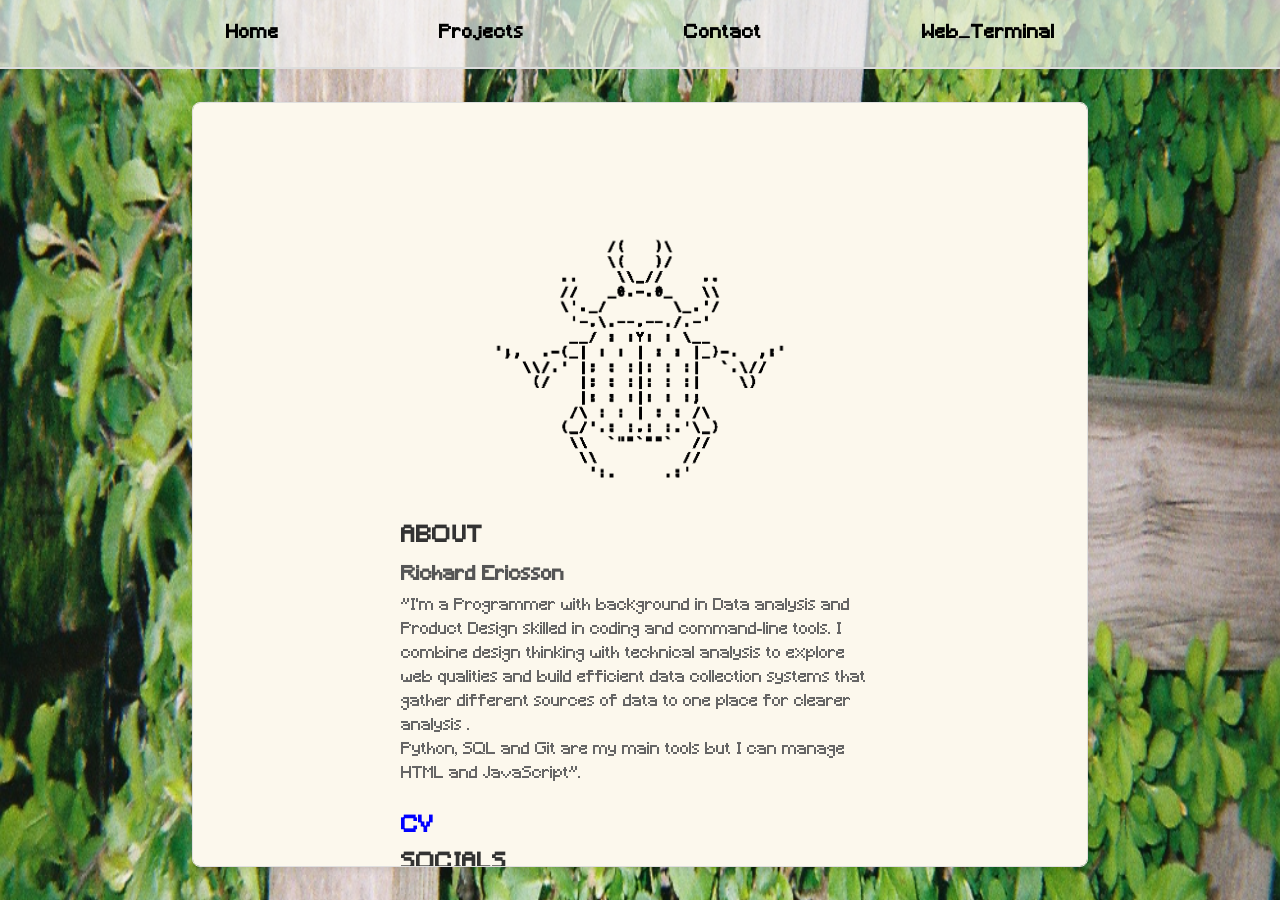
==== index.html @ 594f812b "fixing paths" ====
<!DOCTYPE html>
<html lang="en">
<head>
    <meta charset="UTF-8">
    <meta http-equiv="X-UA-Compatible" content="IE=edge">
    <meta name="viewport" content="width=device-width, initial-scale=1.0">
    <title>🪲 richie_le_bug</title>
    <link rel="stylesheet" href="style.css">
</head>

<body>

    <div class="background-image"></div>
    
    <div id="header" class="header">
        <div id="nav-bar">
            <div id="nav-links">
                <a href="index.html" class="current">Home</a> <!-- Current page highlighted -->
                <a href="projects/projects.html">Projects</a>
                <a href="contact/contact.html">Contact</a>
                <a href="web_terminal/web_terminal.html">Web_Terminal</a>
            </div>
        </div>
    </div>

    <div class="main-content">
        
        <div class="scroll-panel">
            <!-- Content container for centering with left alignment -->
            <div class="content-container">

                <div class="bug-banner" alt="bug ascii"> <!-- Placeholder for bug animation/banner -->
                    <img src="/images/giffycanvas.gif" alt="Bug animation" class="bug-image">
                </div>


                <div class="about-section">
                    <h3>About</h3>
                    <h4>Richard Ericsson</h4>
                    <p>"I'm a Programmer with background in Data analysis and Product Design skilled in coding and command-line tools. I combine design thinking with technical analysis to explore web qualities and build efficient data collection systems that gather different sources of data to one place for clearer analysis . </br>Python, SQL and Git are my main tools but I can manage HTML and JavaScript".</p>

                    <!-- CV Section -->
                    <a href="https://drive.proton.me/urls/0M20DDVFCW#IiRGM17WCxxE" 
                       target="_blank" 
                       class="cv-link">
                       CV
                    </a>

                    <!-- Social Links -->
                    <h3>SOCIALS</h3>
                    <div class="social-links">
                        <a href="https://www.are.na/richard-ericsson/all"
                           target="_blank">
                            Are.na
                        </a>
                        <a href="https://github.com/richie-le-bug"
                           target="_blank">
                            GitHub
                        </a>
                        <a href="mailto:richie_lebug@proton.me"
                           target="_blank">
                            Email
                        </a>
                    </div>
        
                    <!-- Services -->
                    <h3>Services</h3>
                    <ul class="services-list">
                        <li>Data pipelines</li>
                        <li>Data base management systems</li>
                        <li>Interactive dashboards</li>
                        <li>Data presentation and story-telling</li>
                        <li>Consulting about incorporation of data service technology</li>
                    </ul>
                    
                    <a href="projects/projects.html" class="project-link">GO CHECK MY PROJECTS!</a>

                    <div class="project-gif">
                    </div>
                    
                    <!-- Example: Placeholder for image/animation -->
                    <!--
                    <div class="image-container">
                        <img src="your-image.jpg" alt="Description">
                        <p style="font-size: 0.9rem; color: #777; margin-top: 0.5rem;">
                            Optional caption for your image or animation
                        </p>
                    </div>
                    -->
                    
                    <!-- Example: Additional content to make it scrollable -->
                    <!--
                    <h3>Additional Content</h3>
                    <p>This is additional content that will make the panel scrollable when it exceeds the height.</p>
                    <p>Lorem ipsum dolor sit amet, consectetur adipiscing elit. Sed do eiusmod tempor incididunt ut labore et dolore magna aliqua. Ut enim ad minim veniam, quis nostrud exercitation ullamco laboris nisi ut aliquip ex ea commodo consequat.</p>
                    <p>Duis aute irure dolor in reprehenderit in voluptate velit esse cillum dolore eu fugiat nulla pariatur. Excepteur sint occaecat cupidatat non proident, sunt in culpa qui officia deserunt mollit anim id est laborum.</p>
                    -->
                </div>
            </div>
        </div>
    </div>

    <script src="script.js"></script>
</body>
</html>
---- style.css ----
@font-face {
    font-family: 'Minecraft';
    src: url('fonts/Minecraft.ttf') format('truetype');
    font-weight: normal;
    font-style: normal;
}

* {
    margin: 0;
    padding: 0;
    box-sizing: border-box;
}

html, body {
    height: 100%;
    overflow: hidden; /* Prevent scrolling on entire body */
}

body {
    margin: 0;
    padding: 0;
    font-family: 'Minecraft'; 
    background: #f5f5f5;
    display: flex;
    flex-direction: column;
    height: 100vh;
}

/* Top Navigation Bar */
.header {
    background: #f5f5f5ab;
    padding: 1rem 0;
    width: 100%;
    border-bottom: 2px solid #ddd; /* Divider for top bar */
    flex-shrink: 0; /* Prevent shrinking */
}

/* Background Image Container */
.background-image {
    position: fixed;
    top: 0;
    left: 0;
    width: 100%;
    height: 100%;
    z-index: -1; /* Places it behind all content */
    background-image: url('images/IMG_7456.jpg'); 
    background-size: cover; /* Covers entire area */
    background-position: center; /* Centers the image */
    background-repeat: no-repeat; /* Prevents tiling */
    background-attachment: fixed; /* Keeps it fixed while scrolling */
}

#nav-links {
    display: flex;
    justify-content: center;
    gap: 8rem; /* Adjusted spacing */
}

#nav-links a {
    color: #000;
    text-decoration: none;
    font-weight: bold;
    font-size: 1.1rem;
    letter-spacing: 1px; /* Pixel font spacing */
    padding: 0.5rem 1rem;
    position: relative;
    transition: color 0.3s ease;
}

#nav-links a:hover {
    color: blue;
}

/* Current page highlight effect */
#nav-links a.current {
    color: blue;
}

#nav-links a.current::after {
    content: '';
    position: absolute;
    bottom: -8px;
    left: 50%;
    transform: translateX(-50%);
    width: 8px;
    height: 8px;
    background-color: blue;
    border-radius: 50%;
}

/* Main Content - Fill remaining space */
.bug-banner {
    padding-bottom: 1rem;
    background-image: url('path/to/your/animation.gif');
    background-repeat: no-repeat;
    background-position: center;
    background-size: cover; 
    min-height: 20px;
}
.bug-image {
    max-width: 100%;     /* Responsive - never wider than container */
    height: auto;        /* Maintain aspect ratio */
    width: 30rem;
}

.main-content {
    flex: 1;
    display: flex;
    justify-content: center; /* Center horizontally */
    align-items: center; /* Center vertically */
    width: 100%;
    overflow: hidden; /* Prevent internal scrolling */
}

/* Scroll Panel - Centered and scrollable */
.scroll-panel {
    width: 70%; /* 70% width as requested */
    max-height: 90vh; /* Limit height to viewport with some margin */
    background: #FCF8ED;
    border-radius: 8px;
    box-shadow: 0 2px 8px rgba(0,0,0,0.1);
    border: 1px solid #e0e0e0;
    overflow-y: auto; /* Make it vertically scrollable */
    overflow-x: hidden; /* Prevent horizontal scrolling */
    padding: 13rem; /* Internal padding */
    padding-top: 7rem;
}

/* Content container inside scroll-panel */
.content-container {
    max-width: 800px; /* Control the max width of text content */
    margin: 0 auto; /* This centers the container horizontally */
    text-align: left; /* This keeps text left-aligned */
}

/* Custom scrollbar for scroll panel */
.scroll-panel::-webkit-scrollbar {
    width: 8px;
}

.scroll-panel::-webkit-scrollbar-track {
    background: rgba(0, 0, 0, 0.05);
    border-radius: 10px;
}

.scroll-panel::-webkit-scrollbar-thumb {
    background: rgba(0, 0, 0, 0.2);
    border-radius: 10px;
    transition: background 0.3s ease;
}

.scroll-panel::-webkit-scrollbar-thumb:hover {
    background: rgba(0, 0, 0, 0.3);
}

/* For Firefox */
.scroll-panel {
    scrollbar-width: thin;
    scrollbar-color: rgba(0, 0, 0, 0.2) rgba(0, 0, 0, 0.05);
}

/* About & CV Sections */
.about-section {
    margin-bottom: 2rem;
}

/* Typography with pixel font style */
h3 {
    font-size: 1.4rem;
    margin-bottom: 1rem;
    color: #333;
    text-transform: uppercase;
    letter-spacing: 1px;
}

h4 {
    font-size: 1.2rem;
    margin-bottom: 0.5rem;
    color: #555;
}

p {
    font-size: 1rem;
    line-height: 1.5;
    margin-bottom: 1rem;
    color: #666;
}

/* Links styling */
.cv-link {
    display: inline-block;
    font-size: 1.4rem;
    color: blue;
    text-decoration: none;
    font-weight: bold;
    margin: 0.5rem 0;
    padding: 0.25rem 0;
    position: relative;
}

.cv-link:hover {
    text-decoration: underline;
}

/* Social links container */
.social-links {
    margin-bottom: 1.5rem;
}

.social-links a {
    color: blue;
    text-decoration: none;
    display: inline-block;
    margin-right: 2rem;
    margin-bottom: 0.5rem;
}

.social-links a:hover {
    text-decoration: underline;
}

/* Services list styling */
.services-list {
    list-style-type: none;
    padding-left: 0;
    margin-bottom: 2rem;
}

.services-list li {
    padding: 0.25rem 0;
    position: relative;
    padding-left: 1.5rem;
}

.services-list li::before {
    content: '▸';
    position: absolute;
    left: 0;
    color: blue;
}

/* Optional: Image container inside scroll panel */
.image-container {
    text-align: center; /* Center the image */
    margin: 2rem 0;
}

.image-container img {
    max-width: 100%;
    border-radius: 8px;
}

/* Responsive adjustments */
@media (max-width: 1024px) {
    #nav-links {
            gap: 4rem;
    }
    
    .scroll-panel {
            width: 85%; /* Wider on smaller screens */
    }
    
.content-container {
    max-width: 90%; /* Adjust max-width on tablets */
}
        }

        @media (max-width: 768px) {
#nav-links {
    gap: 2rem;
}

.scroll-panel {
    width: 95%; /* Nearly full width on mobile */
    padding: 1rem;
    max-height: 85vh;
}

.main-content {
    padding: 1rem;
}

.content-container {
    max-width: 95%;
}

h3 {
    font-size: 1.2rem;
}

h4 {
    font-size: 1rem;
}

.social-links a {
    display: block; /* Stack links on mobile */
    margin-right: 0;
}
}
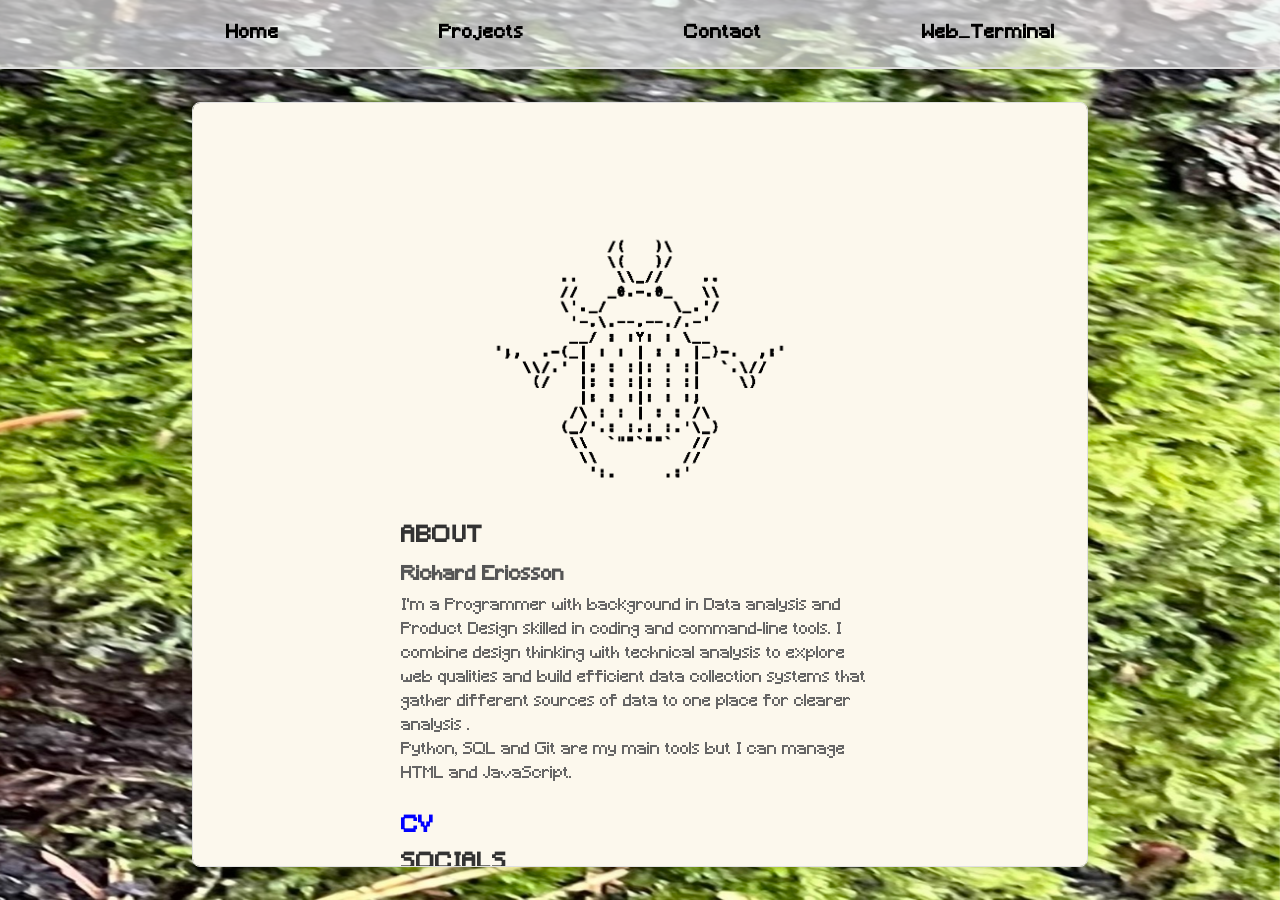
==== commit b4a1cb80: "polishing services and personal info" ====
--- a/index.html
+++ b/index.html
@@ -4,7 +4,7 @@
     <meta charset="UTF-8">
     <meta http-equiv="X-UA-Compatible" content="IE=edge">
     <meta name="viewport" content="width=device-width, initial-scale=1.0">
-    <title>🪲 richie_le_bug</title>
+    <title>richie_le_bug</title>
     <link rel="stylesheet" href="style.css">
 </head>
 
@@ -30,14 +30,14 @@
             <div class="content-container">
 
                 <div class="bug-banner" alt="bug ascii"> <!-- Placeholder for bug animation/banner -->
-                    <img src="/images/giffycanvas.gif" alt="Bug animation" class="bug-image">
+                    <img src="images/giffycanvas.gif" alt="Bug animation" class="bug-image">
                 </div>
 
 
                 <div class="about-section">
                     <h3>About</h3>
                     <h4>Richard Ericsson</h4>
-                    <p>"I'm a Programmer with background in Data analysis and Product Design skilled in coding and command-line tools. I combine design thinking with technical analysis to explore web qualities and build efficient data collection systems that gather different sources of data to one place for clearer analysis . </br>Python, SQL and Git are my main tools but I can manage HTML and JavaScript".</p>
+                    <p>I'm a Programmer with background in Data analysis and Product Design skilled in coding and command-line tools. I combine design thinking with technical analysis to explore web qualities and build efficient data collection systems that gather different sources of data to one place for clearer analysis . </br>Python, SQL and Git are my main tools but I can manage HTML and JavaScript.</p>
 
                     <!-- CV Section -->
                     <a href="https://drive.proton.me/urls/0M20DDVFCW#IiRGM17WCxxE" 
@@ -66,11 +66,11 @@
                     <!-- Services -->
                     <h3>Services</h3>
                     <ul class="services-list">
-                        <li>Data pipelines</li>
-                        <li>Data base management systems</li>
+                        <li>Data visualization and presentation</li>
+                        <li>Data Base Management Systems (DBMS)</li>
+                        <li>Data pipelines maintenance</li>
                         <li>Interactive dashboards</li>
-                        <li>Data presentation and story-telling</li>
-                        <li>Consulting about incorporation of data service technology</li>
+                        <li>Consulting</li>
                     </ul>
                     
                     <a href="projects/projects.html" class="project-link">GO CHECK MY PROJECTS!</a>
@@ -102,4 +102,4 @@
 
     <script src="script.js"></script>
 </body>
-</html>+</html>
--- a/style.css
+++ b/style.css
@@ -1,4 +1,3 @@
-
 @font-face {
     font-family: 'Minecraft';
     src: url('fonts/Minecraft.ttf') format('truetype');
@@ -44,7 +43,7 @@
     width: 100%;
     height: 100%;
     z-index: -1; /* Places it behind all content */
-    background-image: url('images/IMG_7456.jpg'); 
+    background-image: url('images/IMG_0617.jpg'); 
     background-size: cover; /* Covers entire area */
     background-position: center; /* Centers the image */
     background-repeat: no-repeat; /* Prevents tiling */
@@ -54,7 +53,10 @@
 #nav-links {
     display: flex;
     justify-content: center;
+    align-items: center;
     gap: 8rem; /* Adjusted spacing */
+    flex-wrap: wrap; /* Allow wrapping on very small screens */
+    padding: 0 1rem; /* Add some padding on sides */
 }
 
 #nav-links a {
@@ -66,6 +68,7 @@
     padding: 0.5rem 1rem;
     position: relative;
     transition: color 0.3s ease;
+    white-space: nowrap; /* Prevent text wrapping inside buttons */
 }
 
 #nav-links a:hover {
@@ -252,49 +255,126 @@
 }
 
 /* Responsive adjustments */
+@media (max-width: 1200px) {
+    #nav-links {
+        gap: 6rem;
+    }
+}
+
 @media (max-width: 1024px) {
     #nav-links {
-            gap: 4rem;
+        gap: 4rem;
     }
     
     .scroll-panel {
-            width: 85%; /* Wider on smaller screens */
-    }
-    
-.content-container {
-    max-width: 90%; /* Adjust max-width on tablets */
-}
-        }
-
-        @media (max-width: 768px) {
-#nav-links {
-    gap: 2rem;
-}
-
-.scroll-panel {
-    width: 95%; /* Nearly full width on mobile */
-    padding: 1rem;
-    max-height: 85vh;
-}
-
-.main-content {
-    padding: 1rem;
-}
-
-.content-container {
-    max-width: 95%;
-}
-
-h3 {
-    font-size: 1.2rem;
-}
-
-h4 {
-    font-size: 1rem;
-}
-
-.social-links a {
-    display: block; /* Stack links on mobile */
-    margin-right: 0;
-}
-}+        width: 85%; /* Wider on smaller screens */
+    }
+    
+    .content-container {
+        max-width: 90%; /* Adjust max-width on tablets */
+    }
+}
+
+@media (max-width: 768px) {
+    #nav-links {
+        gap: 2rem;
+        padding: 0 0.5rem;
+    }
+    
+    #nav-links a {
+        font-size: 1rem;
+        padding: 0.4rem 0.8rem;
+        letter-spacing: 0.5px;
+    }
+    
+    #nav-links a.current::after {
+        bottom: -6px;
+        width: 6px;
+        height: 6px;
+    }
+    
+    .scroll-panel {
+        width: 95%; /* Nearly full width on mobile */
+        padding: 1rem;
+        max-height: 85vh;
+    }
+    
+    .main-content {
+        padding: 1rem;
+    }
+    
+    .content-container {
+        max-width: 95%;
+    }
+    
+    h3 {
+        font-size: 1.2rem;
+    }
+    
+    h4 {
+        font-size: 1rem;
+    }
+    
+    .social-links a {
+        display: block; /* Stack links on mobile */
+        margin-right: 0;
+    }
+}
+
+/* Additional breakpoint for very small phones */
+@media (max-width: 480px) {
+    #nav-links {
+        gap: 0.8rem;
+        flex-direction: row; /* Keep horizontal but tighter */
+        justify-content: center;
+        padding: 0 0.25rem;
+    }
+    
+    #nav-links a {
+        font-size: 0.85rem;
+        padding: 0.3rem 0.5rem;
+        letter-spacing: 0.3px;
+    }
+    
+    #nav-links a.current::after {
+        bottom: -4px;
+        width: 4px;
+        height: 4px;
+    }
+    
+    .header {
+        padding: 0.7rem 0;
+    }
+}
+
+/* Ultra small screens (like foldables) */
+@media (max-width: 360px) {
+    #nav-links {
+        gap: 0.5rem;
+    }
+    
+    #nav-links a {
+        font-size: 0.75rem;
+        padding: 0.25rem 0.4rem;
+    }
+    
+    .header {
+        padding: 0.5rem 0;
+    }
+}
+
+/* Landscape mode on mobile */
+@media (max-height: 500px) and (orientation: landscape) {
+    .header {
+        padding: 0.5rem 0;
+    }
+    
+    #nav-links a {
+        padding: 0.2rem 0.6rem;
+        font-size: 0.9rem;
+    }
+    
+    #nav-links a.current::after {
+        bottom: -3px;
+    }
+}
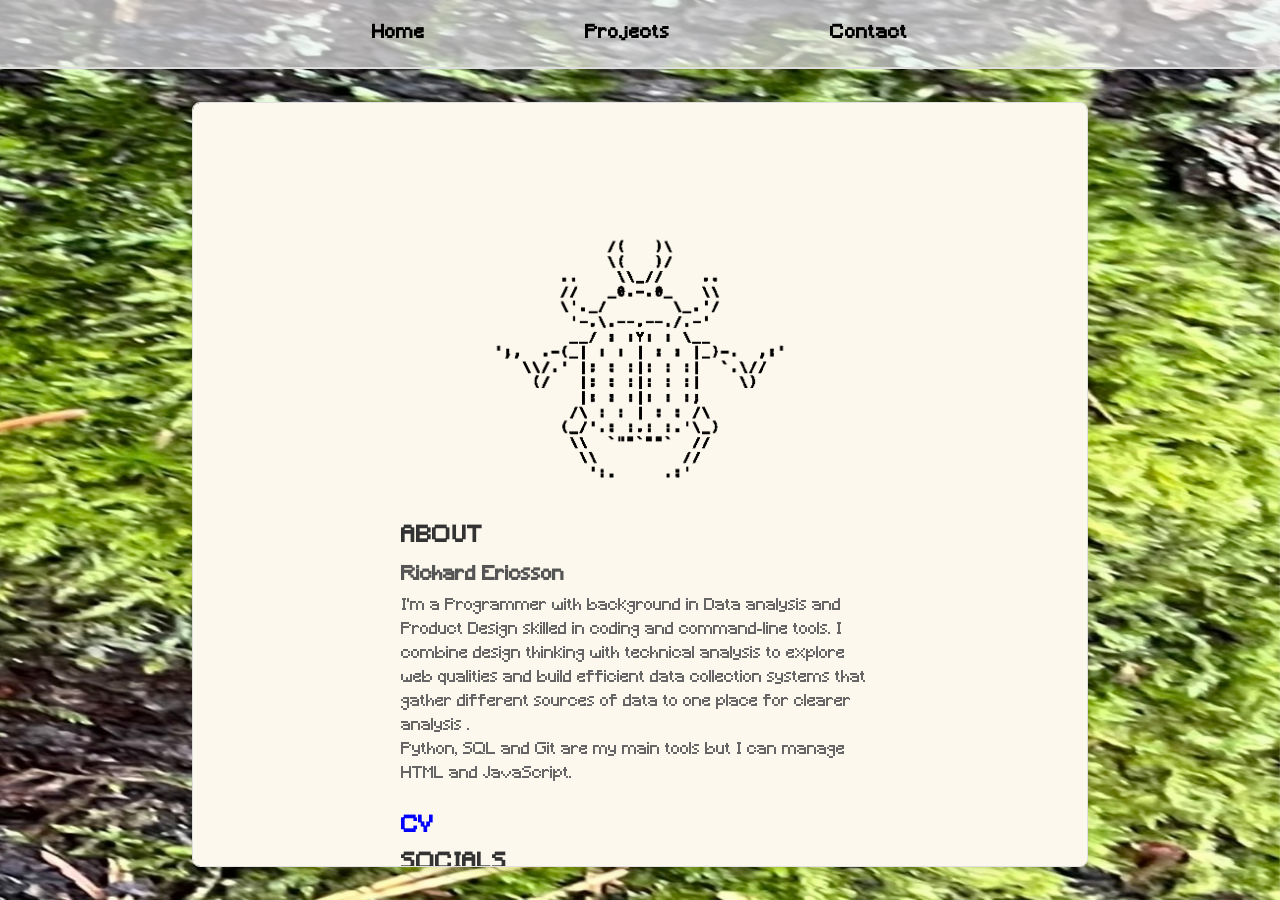
==== commit b569ef15: "logos in links" ====
--- a/index.html
+++ b/index.html
@@ -15,10 +15,9 @@
     <div id="header" class="header">
         <div id="nav-bar">
             <div id="nav-links">
-                <a href="index.html" class="current">Home</a> <!-- Current page highlighted -->
+                <a class="current" href="index.html">Home</a> <!-- Current page highlighted -->
                 <a href="projects/projects.html">Projects</a>
                 <a href="contact/contact.html">Contact</a>
-                <a href="web_terminal/web_terminal.html">Web_Terminal</a>
             </div>
         </div>
     </div>
@@ -29,10 +28,47 @@
             <!-- Content container for centering with left alignment -->
             <div class="content-container">
 
-                <div class="bug-banner" alt="bug ascii"> <!-- Placeholder for bug animation/banner -->
-                    <img src="images/giffycanvas.gif" alt="Bug animation" class="bug-image">
+                <div class="bug-banner" id="bug-trigger" title="Click me!">
+    <!-- The bug image (visible by default) -->
+    <img src="images/giffycanvas.gif" alt="Bug animation" class="bug-image" id="bug-image">
+
+    <!-- The inline terminal (hidden by default, shown when clicked) -->
+    <div class="inline-terminal" id="inline-terminal" hidden>
+        <button class="terminal-close" id="terminal-close" aria-label="Close terminal">✕</button>
+        <div class="crt">
+            <div class="terminal" id="terminal">
+                <pre id="banner">  
+                           _________________________________________________   
+            /(   )\       |                                                 | 
+            \(   )/       |   Hi visitor@web — type 'help' to get started   |
+       ..    \\_//    ..  |_  ______________________________________________/
+       //   _0.-.0_   \\    |/
+       \'._/       \_.'/
+        '-.\.--.--./.-'
+        __/ : :Y: : \__
+';,  .-(_| : : | : : |_)-.  ,:'
+  \\/.'  |: : :|: : :|  '.\//
+   (/    |: : :|: : :|    \)
+         |: : :|: : :;
+        /\ : : | : : /\
+       (_/'.: :.: :.'\_)
+        \\  '"'""'   //
+         \\         //
+          ':.     .:'
+</pre>
+
+                <div class="terminal-content" id="terminal-content">
+                    <div class="command-line">
+                        <div class="prompt">
+                            <span class="user">visitor@web</span>:<span class="path">~/terminal</span><span class="cursor">$</span>
+                        </div>
+                        <input type="text" id="command-input" autocomplete="off" spellcheck="false" placeholder="Type 'help' for available commands">
+                    </div>
                 </div>
-
+            </div>
+        </div>
+    </div>
+</div>
 
                 <div class="about-section">
                     <h3>About</h3>
@@ -48,25 +84,22 @@
 
                     <!-- Social Links -->
                     <h3>SOCIALS</h3>
-                    <div class="social-links">
-                        <a href="https://www.are.na/richard-ericsson/all"
-                           target="_blank">
-                            Are.na
-                        </a>
-                        <a href="https://github.com/richie-le-bug"
-                           target="_blank">
-                            GitHub
-                        </a>
-                        <a href="mailto:richie_lebug@proton.me"
-                           target="_blank">
-                            Email
-                        </a>
-                    </div>
-        
+                     <div class="social-links">
+                       <a href="https://www.are.na/richard-ericsson/all" target="_blank">
+                         <img src="images/arena-logo.png" alt="Are.na" class="social-logo">Are.na
+                       </a>
+                       <a href="https://github.com/richie-le-bug" target="_blank">
+                         <img src="images/github-logo.png" alt="GitHub" class="social-logo">GitHub
+                       </a>
+                       <a href="mailto:richie_lebug@proton.me" target="_blank">
+                         <img src="images/email-logo.png" alt="Email" class="social-logo">Email
+                       </a>
+                     </div>
+
                     <!-- Services -->
                     <h3>Services</h3>
                     <ul class="services-list">
-                        <li>Data visualization and presentation</li>
+                        <li>Data visualization for presentations</li>
                         <li>Data Base Management Systems (DBMS)</li>
                         <li>Data pipelines maintenance</li>
                         <li>Interactive dashboards</li>
@@ -99,7 +132,7 @@
             </div>
         </div>
     </div>
-
+    
     <script src="script.js"></script>
 </body>
 </html>
--- a/style.css
+++ b/style.css
@@ -208,19 +208,30 @@
 
 /* Social links container */
 .social-links {
+    display: flex;
+    flex-direction: row;
+    flex-wrap: wrap;          /* Allows wrapping on small screens */
+    align-items: center;
+    gap: 2rem;                /* Space between each social link */
     margin-bottom: 1.5rem;
 }
 
 .social-links a {
+    display: inline-flex;     /* Keeps logo + text on one line, side-by-side */
+    align-items: center;
+    gap: 0.5rem;              /* Space between logo and text */
     color: blue;
     text-decoration: none;
-    display: inline-block;
-    margin-right: 2rem;
-    margin-bottom: 0.5rem;
+    margin: 0;                /* Remove old margin-bottom */
 }
 
 .social-links a:hover {
     text-decoration: underline;
+}
+
+.social-logo {
+    width: 20px;
+    height: auto;
 }
 
 /* Services list styling */
@@ -291,6 +302,11 @@
         bottom: -6px;
         width: 6px;
         height: 6px;
+    }
+    
+    /* HIDE TERMINAL LINK ON MOBILE */
+    .terminal-link {
+        display: none !important;
     }
     
     .scroll-panel {
@@ -378,3 +394,17 @@
         bottom: -3px;
     }
 }
+
+/* ============================================ */
+/* Bug banner as clickable trigger              */
+/* ============================================ */
+.bug-banner {
+    cursor: pointer;
+    transition: transform 0.2s ease, filter 0.2s ease;
+}
+
+.bug-banner:hover {
+    transform: scale(1.03);
+    filter: drop-shadow(0 0 10px rgba(0, 255, 255, 0.5));
+}
+
